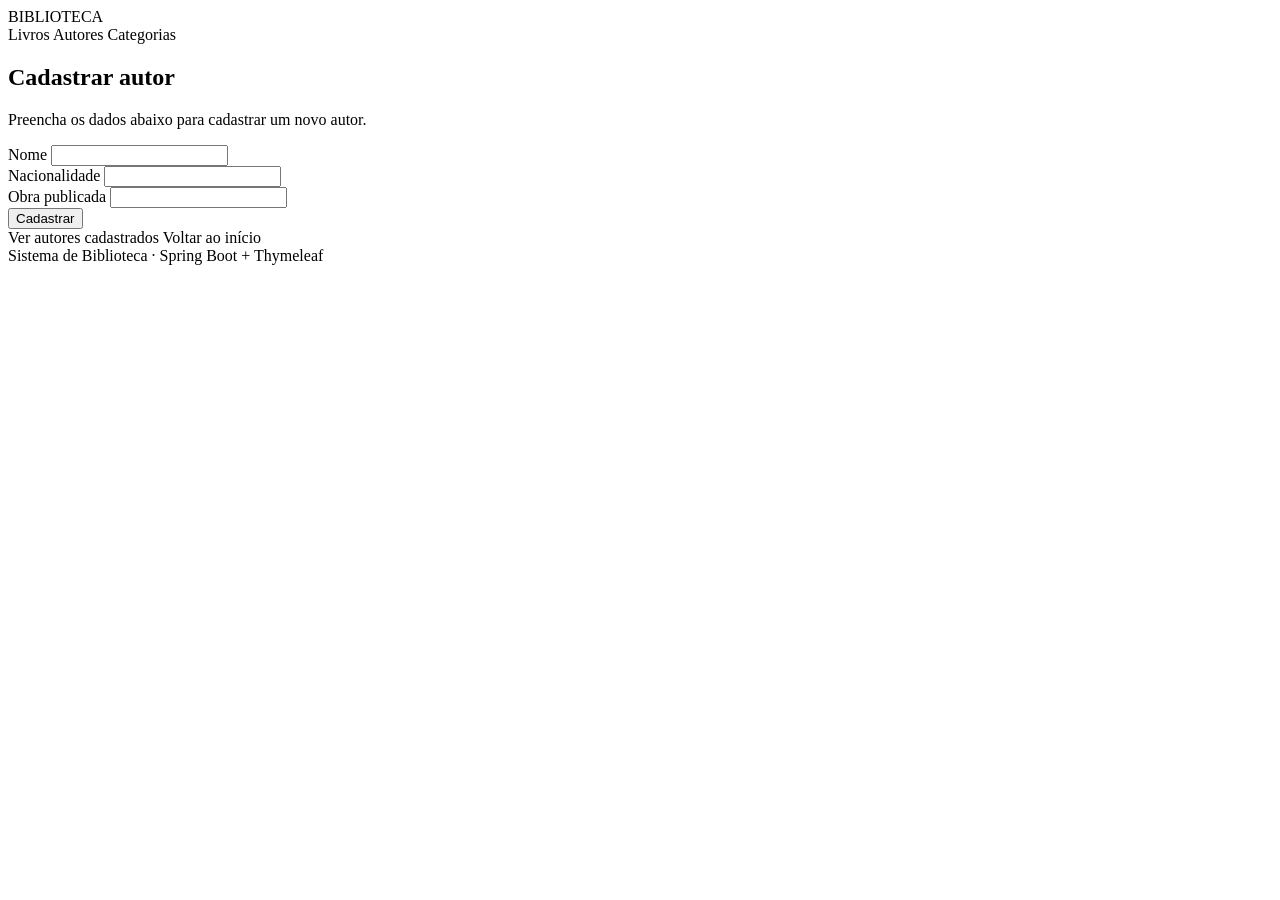
==== biblioteca/src/main/resources/templates/autores/form.html @ 29aac52d "Subindo o sistema de biblioteca no git" ====
<!DOCTYPE html>
<html lang="pt-BR" xmlns:th="http://www.thymeleaf.org">
<head>
    <meta charset="UTF-8">
    <meta name="viewport" content="width=device-width, initial-scale=1.0">
    <title>Cadastrar Autor</title>
    <link rel="stylesheet" th:href="@{/css/estilo.css}" href="../../static/css/estilo.css">
</head>
<body>

    <header>
        <div class="topo">
            <a class="marca" th:href="@{/}">BIBLIOTECA</a>
            <nav>
                <a th:href="@{/livros}">Livros</a>
                <a th:href="@{/autores}" class="ativo">Autores</a>
                <a th:href="@{/categorias}">Categorias</a>
            </nav>
        </div>
    </header>

    <main class="estreito">

        <section class="apresentacao">
            <h1>Cadastrar autor</h1>
            <p>Preencha os dados abaixo para cadastrar um novo autor.</p>
        </section>

        <div class="painel">
            <form th:action="@{/autores}" th:object="${autor}" method="post">

                <div class="campo">
                    <label for="nome">Nome</label>
                    <input type="text" th:field="*{nome}" required>
                </div>

                <div class="campo">
                    <label for="nacionalidade">Nacionalidade</label>
                    <input type="text" th:field="*{nacionalidade}" required>
                </div>

                <div class="campo">
                    <label for="obra">Obra publicada</label>
                    <input type="text" th:field="*{obra}" required>
                </div>

                <button type="submit" class="botao botao-principal">Cadastrar</button>
            </form>
        </div>

        <div class="barra-acoes">
            <a class="botao botao-secundario" th:href="@{/autores}">Ver autores cadastrados</a>
            <a class="botao botao-secundario" th:href="@{/}">Voltar ao início</a>
        </div>

    </main>

    <footer>
        Sistema de Biblioteca · Spring Boot + Thymeleaf
    </footer>

</body>
</html>
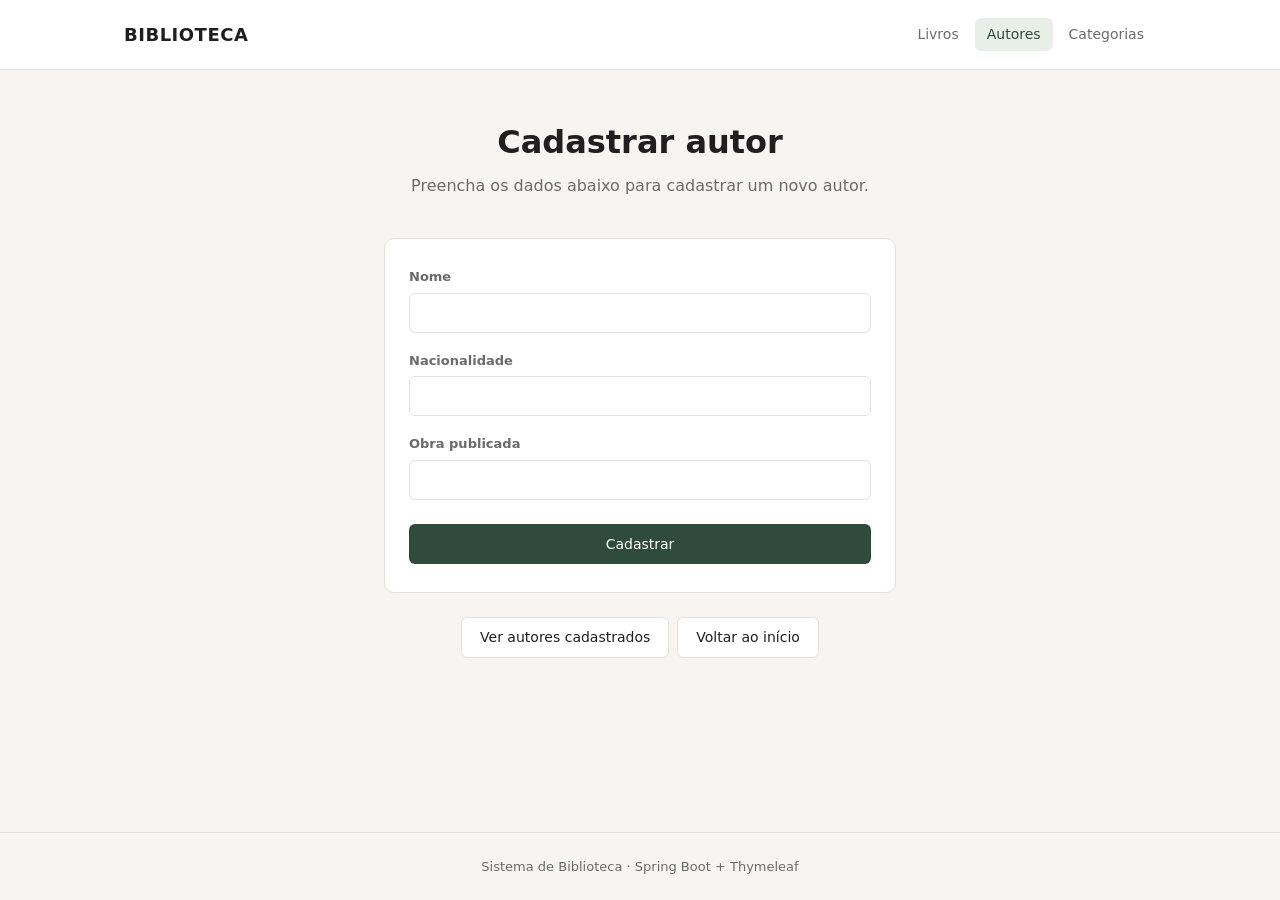
==== commit 8ff2f5fc: "editar no autor e categoria" ====
--- a/biblioteca/src/main/resources/templates/autores/form.html
+++ b/biblioteca/src/main/resources/templates/autores/form.html
@@ -22,12 +22,13 @@
     <main class="estreito">
 
         <section class="apresentacao">
-            <h1>Cadastrar autor</h1>
+            <h1 th:text="${autor.id == null} ? 'Cadastrar autor' : 'Editar autor'">Cadastrar autor</h1>
             <p>Preencha os dados abaixo para cadastrar um novo autor.</p>
         </section>
 
         <div class="painel">
             <form th:action="@{/autores}" th:object="${autor}" method="post">
+                <input type="hidden" th:field="*{id}">
 
                 <div class="campo">
                     <label for="nome">Nome</label>
@@ -44,7 +45,7 @@
                     <input type="text" th:field="*{obra}" required>
                 </div>
 
-                <button type="submit" class="botao botao-principal">Cadastrar</button>
+                <button type="submit" class="botao botao-principal" th:text="${autor.id == null} ? 'Cadastrar' : 'Salvar alterações'">Cadastrar</button>
             </form>
         </div>
 
--- a/biblioteca/src/main/resources/static/css/estilo.css
+++ b/biblioteca/src/main/resources/static/css/estilo.css
@@ -0,0 +1,358 @@
+:root {
+    --fundo: #f6f5f2;
+    --superficie: #ffffff;
+    --texto: #1f1f1f;
+    --texto-suave: #6b6b6b;
+    --borda: #e3e1dc;
+    --destaque: #2f4b3c;
+    --destaque-suave: #e8efe9;
+    --perigo: #9b2c2c;
+}
+
+* {
+    box-sizing: border-box;
+    margin: 0;
+    padding: 0;
+}
+
+body {
+    font-family: "Segoe UI", system-ui, -apple-system, Roboto, Arial, sans-serif;
+    background: var(--fundo);
+    color: var(--texto);
+    line-height: 1.5;
+    min-height: 100vh;
+    display: flex;
+    flex-direction: column;
+}
+
+a {
+    color: inherit;
+    text-decoration: none;
+}
+
+header {
+    background: var(--superficie);
+    border-bottom: 1px solid var(--borda);
+}
+
+.topo {
+    max-width: 1080px;
+    margin: 0 auto;
+    padding: 18px 24px;
+    display: flex;
+    align-items: center;
+    justify-content: space-between;
+    gap: 16px;
+    flex-wrap: wrap;
+}
+
+.marca {
+    font-size: 18px;
+    font-weight: 600;
+    letter-spacing: 0.5px;
+}
+
+nav {
+    display: flex;
+    gap: 4px;
+    flex-wrap: wrap;
+}
+
+nav a {
+    padding: 6px 12px;
+    border-radius: 6px;
+    font-size: 14px;
+    color: var(--texto-suave);
+}
+
+nav a:hover,
+nav a.ativo {
+    background: var(--destaque-suave);
+    color: var(--destaque);
+}
+
+/* ---------- Conteúdo ---------- */
+main {
+    flex: 1;
+    width: 100%;
+    max-width: 1080px;
+    margin: 0 auto;
+    padding: 48px 24px 64px;
+}
+
+main.estreito {
+    max-width: 560px;
+}
+
+.apresentacao {
+    text-align: center;
+    margin-bottom: 40px;
+}
+
+.apresentacao h1 {
+    font-size: 32px;
+    font-weight: 600;
+    margin-bottom: 8px;
+}
+
+.apresentacao p {
+    color: var(--texto-suave);
+}
+
+.secao-titulo {
+    text-align: center;
+    font-size: 13px;
+    font-weight: 600;
+    letter-spacing: 1.5px;
+    text-transform: uppercase;
+    color: var(--texto-suave);
+    margin-bottom: 16px;
+}
+
+.painel {
+    background: var(--superficie);
+    border: 1px solid var(--borda);
+    border-radius: 10px;
+    padding: 28px 24px;
+}
+
+/* ---------- Botões ---------- */
+.botao {
+    display: inline-block;
+    padding: 9px 18px;
+    border-radius: 6px;
+    font-size: 14px;
+    font-weight: 500;
+    text-align: center;
+    border: 1px solid transparent;
+    cursor: pointer;
+    font-family: inherit;
+}
+
+.botao-principal {
+    background: var(--destaque);
+    color: #ffffff;
+}
+
+.botao-principal:hover {
+    opacity: 0.9;
+}
+
+.botao-secundario {
+    background: var(--superficie);
+    border-color: var(--borda);
+    color: var(--texto);
+}
+
+.botao-secundario:hover {
+    border-color: var(--destaque);
+    color: var(--destaque);
+}
+
+.barra-acoes {
+    display: flex;
+    justify-content: center;
+    gap: 8px;
+    flex-wrap: wrap;
+    margin-top: 24px;
+}
+
+.modulos {
+    display: grid;
+    grid-template-columns: repeat(auto-fit, minmax(190px, 1fr));
+    gap: 16px;
+    margin-bottom: 48px;
+}
+
+.card {
+    background: var(--superficie);
+    border: 1px solid var(--borda);
+    border-radius: 10px;
+    padding: 24px 16px;
+    min-height: 210px;
+    display: flex;
+    flex-direction: column;
+    align-items: center;
+    justify-content: space-between;
+    text-align: center;
+    transition: border-color 0.2s, transform 0.2s;
+}
+
+.card:hover {
+    border-color: var(--destaque);
+    transform: translateY(-2px);
+}
+
+.card h2 {
+    font-size: 17px;
+    font-weight: 600;
+}
+
+.card .total {
+    font-size: 36px;
+    font-weight: 600;
+    color: var(--destaque);
+    line-height: 1.2;
+}
+
+.card .rotulo {
+    font-size: 13px;
+    color: var(--texto-suave);
+}
+
+.card .acoes {
+    display: flex;
+    gap: 8px;
+    width: 100%;
+}
+
+.card .acoes .botao {
+    flex: 1;
+    padding: 8px 0;
+    font-size: 13px;
+}
+
+.campo {
+    margin-bottom: 18px;
+}
+
+.campo label {
+    display: block;
+    font-size: 13px;
+    font-weight: 600;
+    color: var(--texto-suave);
+    margin-bottom: 6px;
+}
+
+.campo input {
+    width: 100%;
+    padding: 10px 12px;
+    border: 1px solid var(--borda);
+    border-radius: 6px;
+    font-size: 15px;
+    font-family: inherit;
+    background: var(--superficie);
+    color: var(--texto);
+}
+
+.campo input:focus {
+    outline: none;
+    border-color: var(--destaque);
+    box-shadow: 0 0 0 3px var(--destaque-suave);
+}
+
+form .botao-principal {
+    width: 100%;
+    padding: 11px 0;
+    margin-top: 6px;
+}
+
+.resumo {
+    text-align: center;
+    color: var(--texto-suave);
+    font-size: 14px;
+    margin-bottom: 16px;
+}
+
+.resumo strong {
+    color: var(--destaque);
+    font-size: 16px;
+}
+
+.tabela-box {
+    background: var(--superficie);
+    border: 1px solid var(--borda);
+    border-radius: 10px;
+    overflow-x: auto;
+}
+
+table {
+    width: 100%;
+    border-collapse: collapse;
+    font-size: 14px;
+}
+
+th,
+td {
+    padding: 12px 16px;
+    text-align: center;
+    border-bottom: 1px solid var(--borda);
+}
+
+th {
+    font-size: 12px;
+    font-weight: 600;
+    letter-spacing: 1px;
+    text-transform: uppercase;
+    color: var(--texto-suave);
+    background: var(--fundo);
+}
+
+tbody tr:last-child td {
+    border-bottom: none;
+}
+
+tbody tr:hover {
+    background: #fafaf8;
+}
+
+.link-excluir {
+    font-size: 13px;
+    color: var(--perigo);
+    padding: 4px 10px;
+    border: 1px solid transparent;
+    border-radius: 6px;
+}
+
+.link-excluir:hover {
+    border-color: var(--perigo);
+}
+
+.link-editar {
+    font-size: 13px;
+    color: var(--destaque);
+    padding: 4px 10px;
+    border: 1px solid transparent;
+    border-radius: 6px;
+}
+
+.link-editar:hover {
+    border-color: var(--destaque);
+}
+
+.vazio {
+    text-align: center;
+    padding: 40px 16px;
+    color: var(--texto-suave);
+}
+
+.dados {
+    display: grid;
+    grid-template-columns: repeat(auto-fit, minmax(150px, 1fr));
+    gap: 16px;
+    text-align: center;
+}
+
+.dados-coluna {
+    grid-template-columns: 1fr;
+}
+
+.dados .rotulo {
+    font-size: 12px;
+    letter-spacing: 1px;
+    text-transform: uppercase;
+    color: var(--texto-suave);
+}
+
+.dados .valor {
+    font-size: 16px;
+    font-weight: 500;
+}
+
+footer {
+    text-align: center;
+    font-size: 13px;
+    color: var(--texto-suave);
+    padding: 24px;
+    border-top: 1px solid var(--borda);
+}
